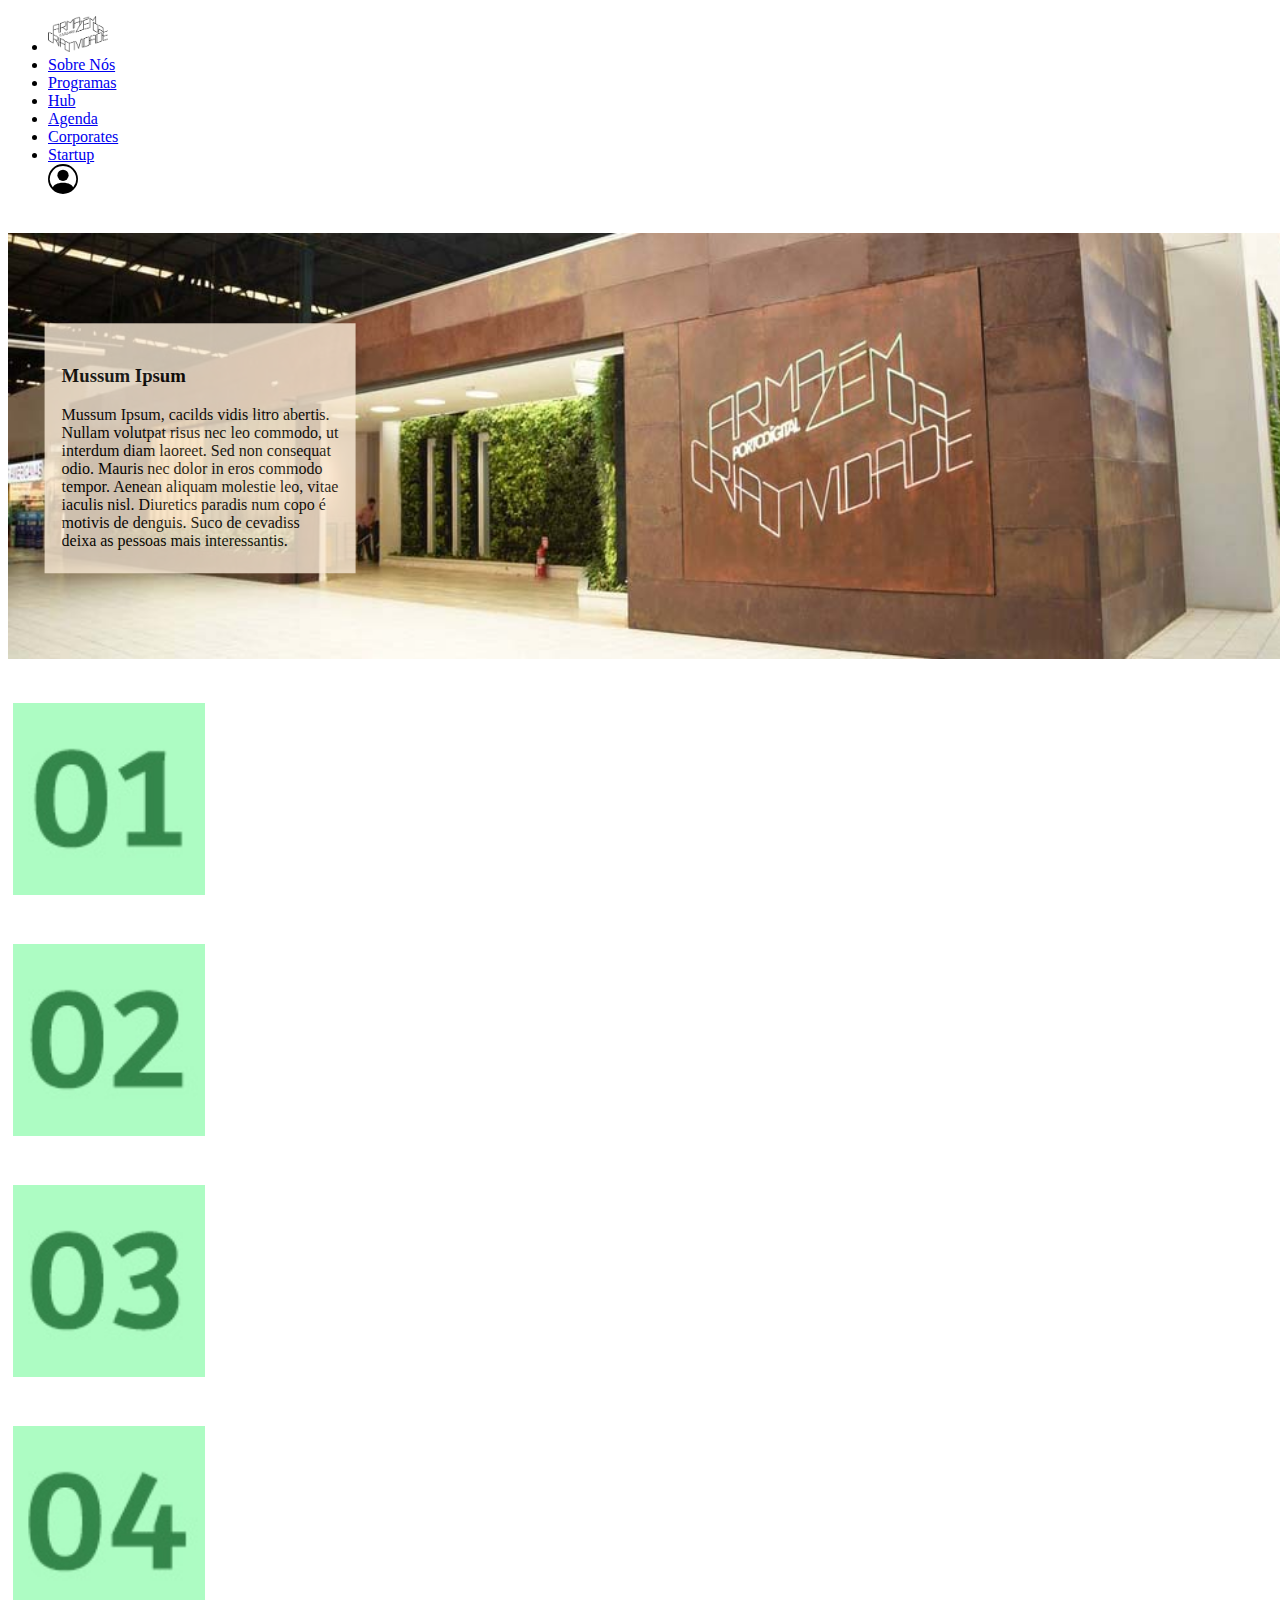
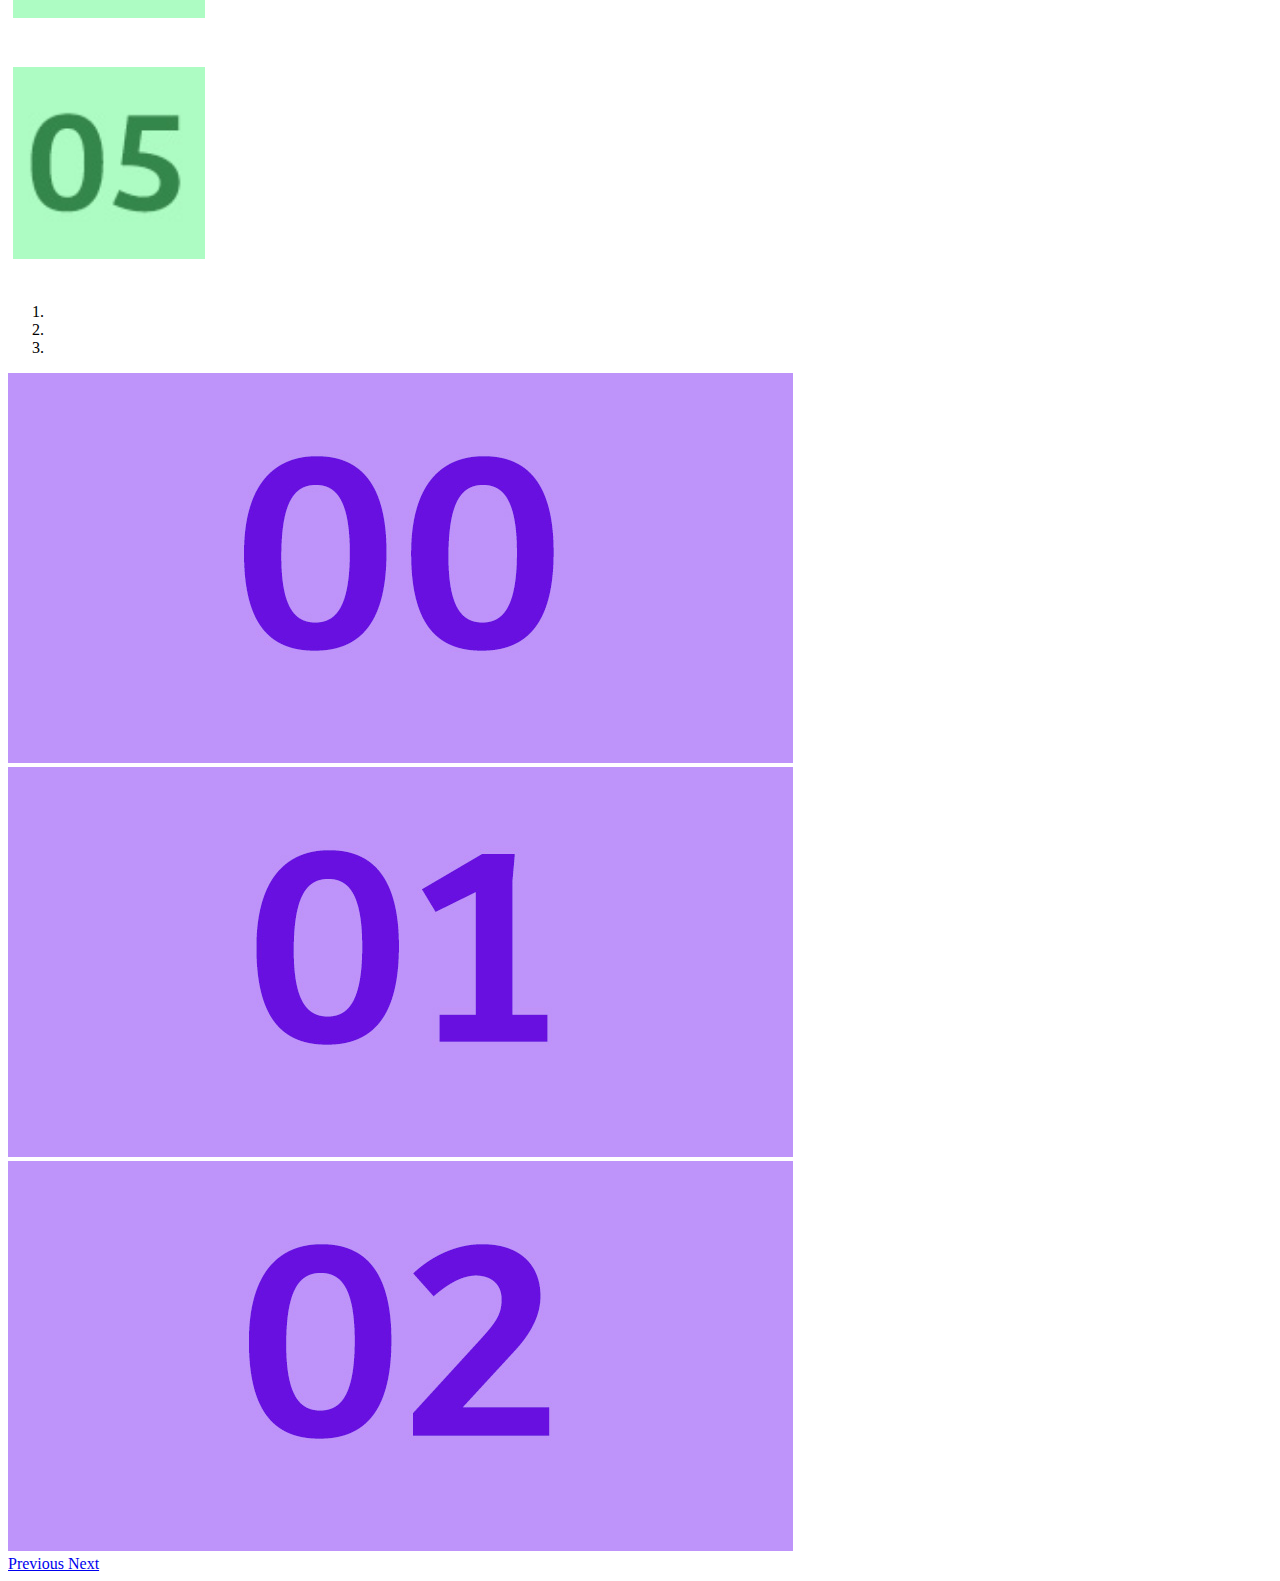
==== index.html @ 13d6757b "carousel" ====
<!DOCTYPE html>
<html lang="pt-br">
<head>
  <meta charset="UTF-8">
  <meta http-equiv="X-UA-Compatible" content="IE=edge">
  <meta name="viewport" content="width=device-width, initial-scale=1.0">
  <link href="https://cdn.jsdelivr.net/npm/bootstrap@5.0.0/dist/css/bootstrap.min.css" rel="stylesheet" integrity="sha384-wEmeIV1mKuiNpC+IOBjI7aAzPcEZeedi5yW5f2yOq55WWLwNGmvvx4Um1vskeMj0" crossorigin="anonymous">
  <link rel="stylesheet" href="./styles.css">
  <title>Document</title>
</head>
<body>
  <nav>
    <ul class="nav">
      <li class="nav-item">
        <a class="nav-link" href="./index.html">
          <img src="./imgs/Logo_ACC_Mono_Preta_smaller.png" class="rounded float-start" alt="Logo Armazém da Criatividade" width="60">
        </a>
      </li>
      <li class="nav-item">
        <a class="nav-link" href="./sobre.html">Sobre Nós</a>
      </li>
      <li class="nav-item">
        <a class="nav-link" href="./programas.html">Programas</a>
      </li>
      <li class="nav-item">
        <a class="nav-link" href="./hub.html">Hub</a>
      </li>
      <li class="nav-item">
        <a class="nav-link" href="./hub.html">Agenda</a>
      </li>
      <li class="nav-item">
        <a class="nav-link" href="./corporates.html">Corporates</a>
      </li>
      <li class="nav-item">
        <a class="nav-link" href="./startup.html">Startup</a>
      </li>
      <div id="loginicon">
        <svg xmlns="http://www.w3.org/2000/svg" width="30" height="30" fill="currentColor" class="bi bi-person-circle" viewBox="0 0 16 16">
          <path d="M11 6a3 3 0 1 1-6 0 3 3 0 0 1 6 0z"/>
          <path fill-rule="evenodd" d="M0 8a8 8 0 1 1 16 0A8 8 0 0 1 0 8zm8-7a7 7 0 0 0-5.468 11.37C3.242 11.226 4.805 10 8 10s4.757 1.225 5.468 2.37A7 7 0 0 0 8 1z"/>
        </svg>
      </div>
    </ul>    
  </nav>
  <div id="imghome01">
    <img src="./imgs/img_home_01.jpg" alt="Armazém da Criatividade" style="width:100%;">
    <div class="centered"><h3>Mussum Ipsum</h3>
      Mussum Ipsum, cacilds vidis litro abertis.</br>
Nullam volutpat risus nec leo commodo, ut</br>
interdum diam laoreet. Sed non consequat</br>
odio. Mauris nec dolor in eros commodo</br>
tempor. Aenean aliquam molestie leo, vitae</br>
iaculis nisl. Diuretics paradis num copo é</br>
motivis de denguis. Suco de cevadiss</br>
deixa as pessoas mais interessantis.</div>
  </div>

  <div class="row">
    <div class="column">
      <img src="./imgs/report01.jpg" alt="Report 01" class="imgreport">
    </div>
    <div class="column">
      <img src="./imgs/report02.jpg" alt="Report 02" class="imgreport">
    </div>
    <div class="column">
      <img src="./imgs/report03.jpg" alt="Report 03" class="imgreport">
    </div>
    <div class="column">
      <img src="./imgs/report04.jpg" alt="Report 04" class="imgreport">
    </div>
    <div class="column">
      <img src="./imgs/report05.jpg" alt="Report 05" class="imgreport">
    </div>
  </div>

  <div id="carouselExampleIndicators" class="carousel slide" data-ride="carousel">
    <ol class="carousel-indicators">
      <li data-target="#carouselExampleIndicators" data-slide-to="0" class="active"></li>
      <li data-target="#carouselExampleIndicators" data-slide-to="1"></li>
      <li data-target="#carouselExampleIndicators" data-slide-to="2"></li>
    </ol>
    <div class="carousel-inner">
      <div class="carousel-item active">
        <img class="d-block w-100" src="./imgs/carousel00.jpg" alt="First slide">
      </div>
      <div class="carousel-item">
        <img class="d-block w-100" src="./imgs/carousel01.jpg" alt="Second slide">
      </div>
      <div class="carousel-item">
        <img class="d-block w-100" src="./imgs/carousel02.jpg" alt="Third slide">
      </div>
    </div>
    <a class="carousel-control-prev" href="#carouselExampleIndicators" role="button" data-slide="prev">
      <span class="carousel-control-prev-icon" aria-hidden="true"></span>
      <span class="sr-only">Previous</span>
    </a>
    <a class="carousel-control-next" href="#carouselExampleIndicators" role="button" data-slide="next">
      <span class="carousel-control-next-icon" aria-hidden="true"></span>
      <span class="sr-only">Next</span>
    </a>
  </div>





   <script src="https://cdn.jsdelivr.net/npm/bootstrap@5.0.0/dist/js/bootstrap.bundle.min.js" integrity="sha384-p34f1UUtsS3wqzfto5wAAmdvj+osOnFyQFpp4Ua3gs/ZVWx6oOypYoCJhGGScy+8" crossorigin="anonymous"></script>
</body>
</html>
---- styles.css ----
body{
    width: 100%;
}
.navbar ul {
    width: 100%;
    list-style: none;
    text-align: left;
    padding: 0;
    margin: 0;
    background-color: white;
}

.navbar li {
    display: inline-block;
}

.navbar a {
    text-decoration: none;
    color: black;
    display: block;
    padding: 15px;
    font-size: 20px;
    transition: 0.4s;

}

#imghome01 {
    width: 100%;
    margin-top: 35px;
    position: relative;
}

.container {
    position: relative;
    text-align: center;
    color: white;
  }

  /* Centered text */
.centered {
    position: absolute;
    top: 50%;
    left: 15%;
    transform: translate(-50%, -50%);
    background-color: antiquewhite;
    opacity: 80%;
    padding: 23px 17px 23px 17px;
  }

  /* Five image containers (use 25% for four, and 50% for two, etc) */
.column {
    width: 20%;
    padding: 5px;
    justify-content: space-around;
    margin-top: 35px;
  }
  
  /* Clear floats after image containers */
  .row::after {
    content: "";
    clear: both;
    display: table;
  }

  .imgreport{
      width: 75%;
  }

  #carouselExampleIndicators{
      margin-top: 35px;
  }
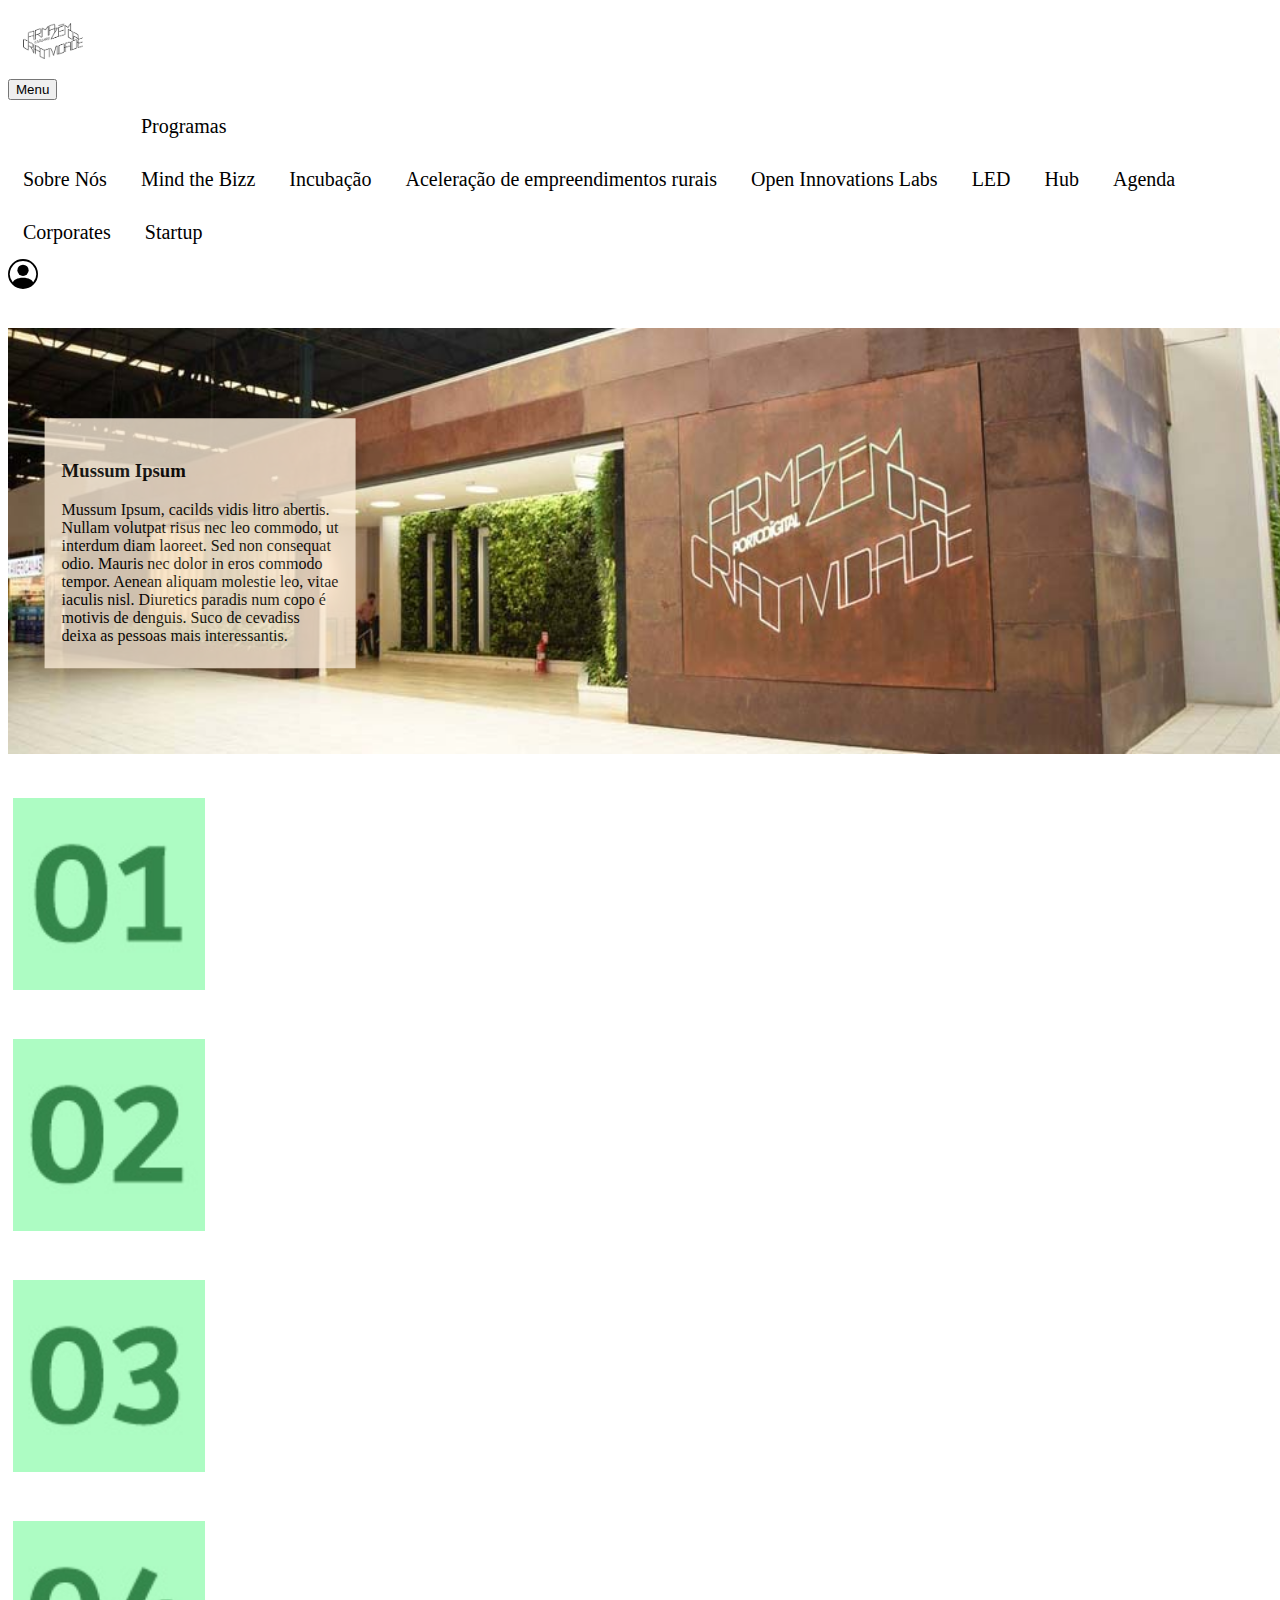
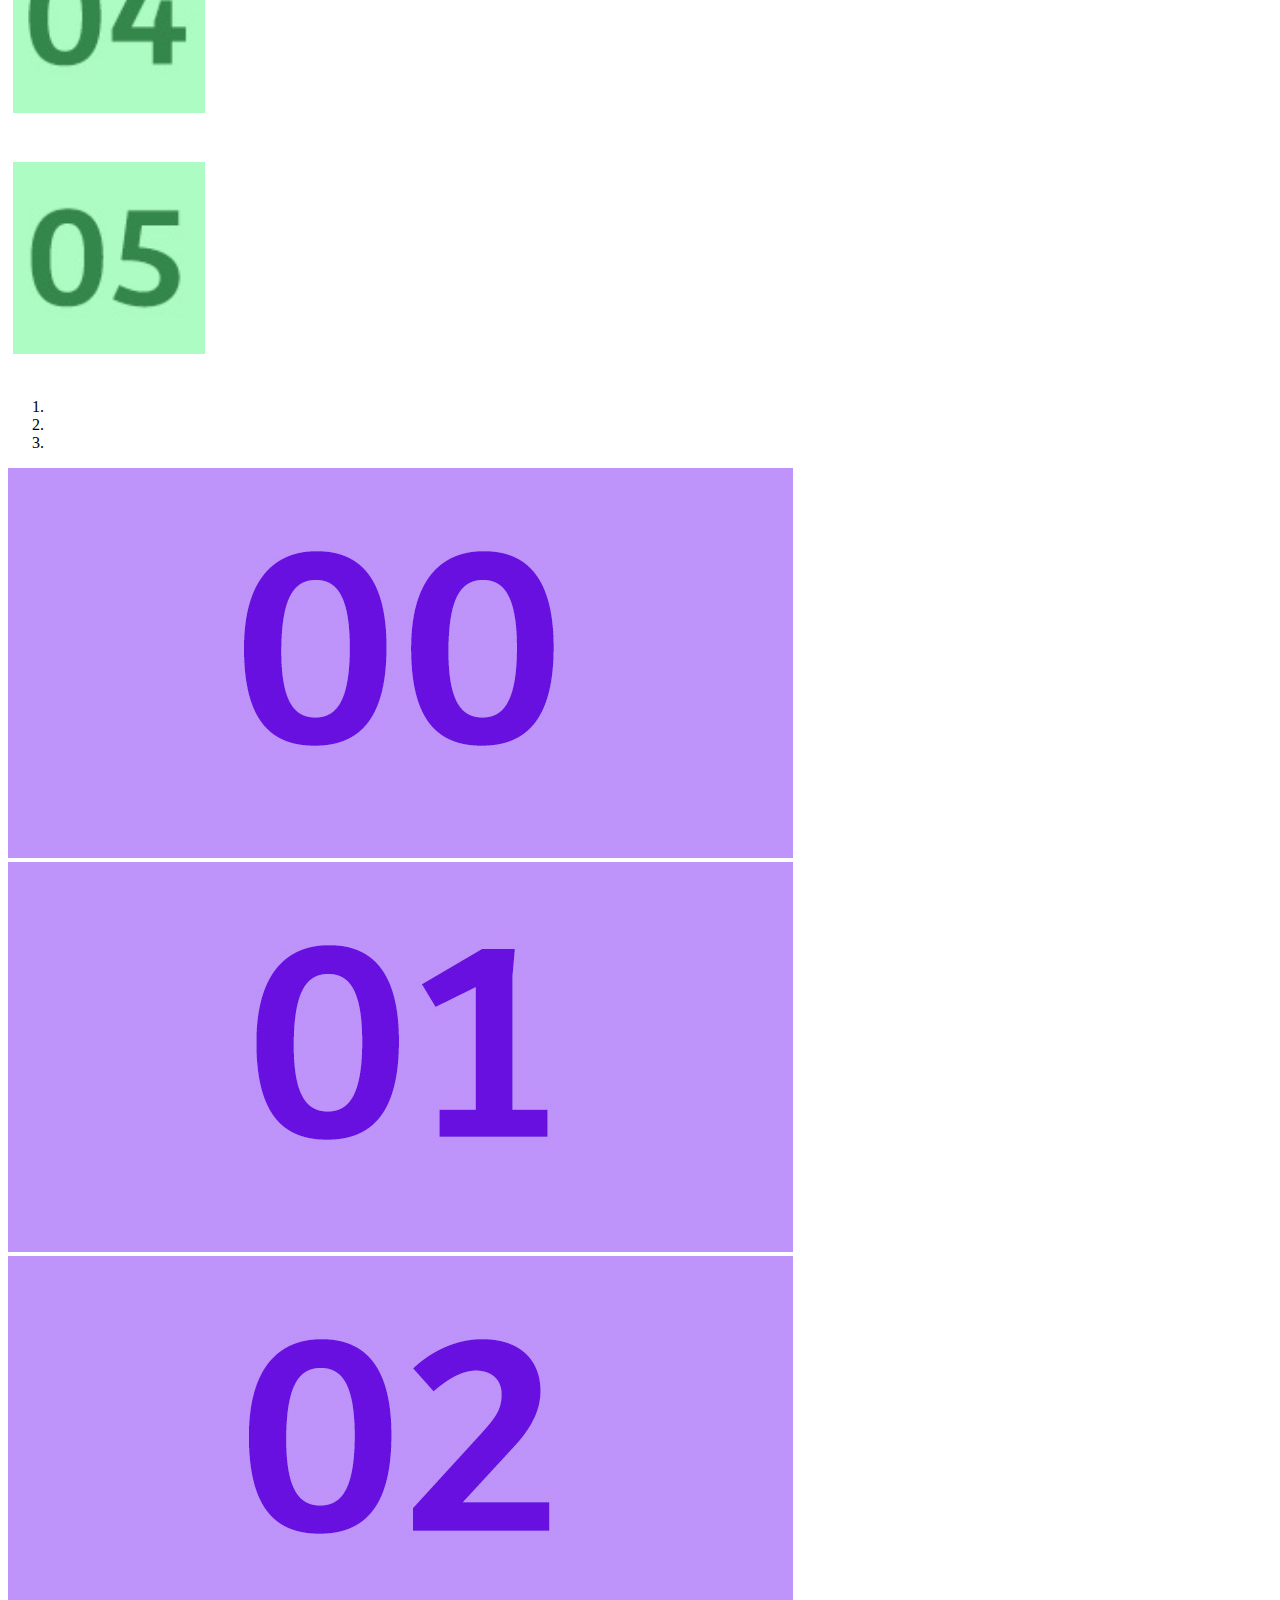
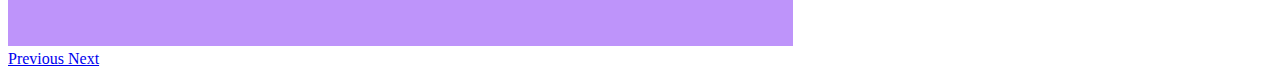
==== commit 34345297: "dropdown menu" ====
--- a/index.html
+++ b/index.html
@@ -4,36 +4,63 @@
   <meta charset="UTF-8">
   <meta http-equiv="X-UA-Compatible" content="IE=edge">
   <meta name="viewport" content="width=device-width, initial-scale=1.0">
-  <link href="https://cdn.jsdelivr.net/npm/bootstrap@5.0.0/dist/css/bootstrap.min.css" rel="stylesheet" integrity="sha384-wEmeIV1mKuiNpC+IOBjI7aAzPcEZeedi5yW5f2yOq55WWLwNGmvvx4Um1vskeMj0" crossorigin="anonymous">
+  <link href="https://cdn.jsdelivr.net/npm/bootstrap@5.0.0/dist/css/bootstrap.min.css" 
+  rel="stylesheet" integrity="sha384-wEmeIV1mKuiNpC+IOBjI7aAzPcEZeedi5yW5f2yOq55WWLwNGmvvx4Um1vskeMj0" 
+  crossorigin="anonymous">
   <link rel="stylesheet" href="./styles.css">
   <title>Document</title>
 </head>
 <body>
-  <nav>
+  <nav class="navbar navbar-expand-md navbar-light">
+    <a class="navbar-brand mb-0 h1" href="./index.html">
+      <img src="./imgs/Logo_ACC_Mono_Preta_smaller.png" 
+      class="d-inline-block align-top" alt="Logo Armazém da Criatividade" width="60">
+    </a>
+    <button type="button" data-bs-toggle="collapse" 
+    data-bs-target="#navbarNav" class="navbar-toggler" 
+    aria-controls="navbarNav" aria-expanded="false" aria-label="Toggle navigation">
+      Menu
+    </button>
+    <div class="collapse navbar-collapse">
     <ul class="nav">
-      <li class="nav-item">
-        <a class="nav-link" href="./index.html">
-          <img src="./imgs/Logo_ACC_Mono_Preta_smaller.png" class="rounded float-start" alt="Logo Armazém da Criatividade" width="60">
-        </a>
-      </li>
-      <li class="nav-item">
+      <li class="nav-item active">
         <a class="nav-link" href="./sobre.html">Sobre Nós</a>
       </li>
-      <li class="nav-item">
-        <a class="nav-link" href="./programas.html">Programas</a>
+      <li class="nav-item dropdown">
+        <a href="#" class="nav-link dropdown-toggle" id="navbarDropdown" 
+        role="button" data-bs-toggle="dropdown" aria-expanded="false">
+          Programas</a>
+          <ul class="dropdown-menu" aria-labelledby="navbarDropdown">
+            <li>
+              <a href="#" class="dropdown-item">Mind the Bizz</a>
+            </li>
+            <li>
+              <a href="#" class="dropdown-item">Incubação</a>
+            </li>
+            <li>
+              <a href="#" class="dropdown-item">Aceleração de empreendimentos rurais</a>
+            </li>
+            <li>
+              <a href="#" class="dropdown-item">Open Innovations Labs</a>
+            </li>
+            <li>
+              <a href="#" class="dropdown-item">LED</a>
+            </li>
+          </ul>
       </li>
-      <li class="nav-item">
+      <li class="nav-item active">
         <a class="nav-link" href="./hub.html">Hub</a>
       </li>
-      <li class="nav-item">
+      <li class="nav-item active">
         <a class="nav-link" href="./hub.html">Agenda</a>
       </li>
-      <li class="nav-item">
+      <li class="nav-item active">
         <a class="nav-link" href="./corporates.html">Corporates</a>
       </li>
-      <li class="nav-item">
+      <li class="nav-item active">
         <a class="nav-link" href="./startup.html">Startup</a>
       </li>
+    </div>
       <div id="loginicon">
         <svg xmlns="http://www.w3.org/2000/svg" width="30" height="30" fill="currentColor" class="bi bi-person-circle" viewBox="0 0 16 16">
           <path d="M11 6a3 3 0 1 1-6 0 3 3 0 0 1 6 0z"/>
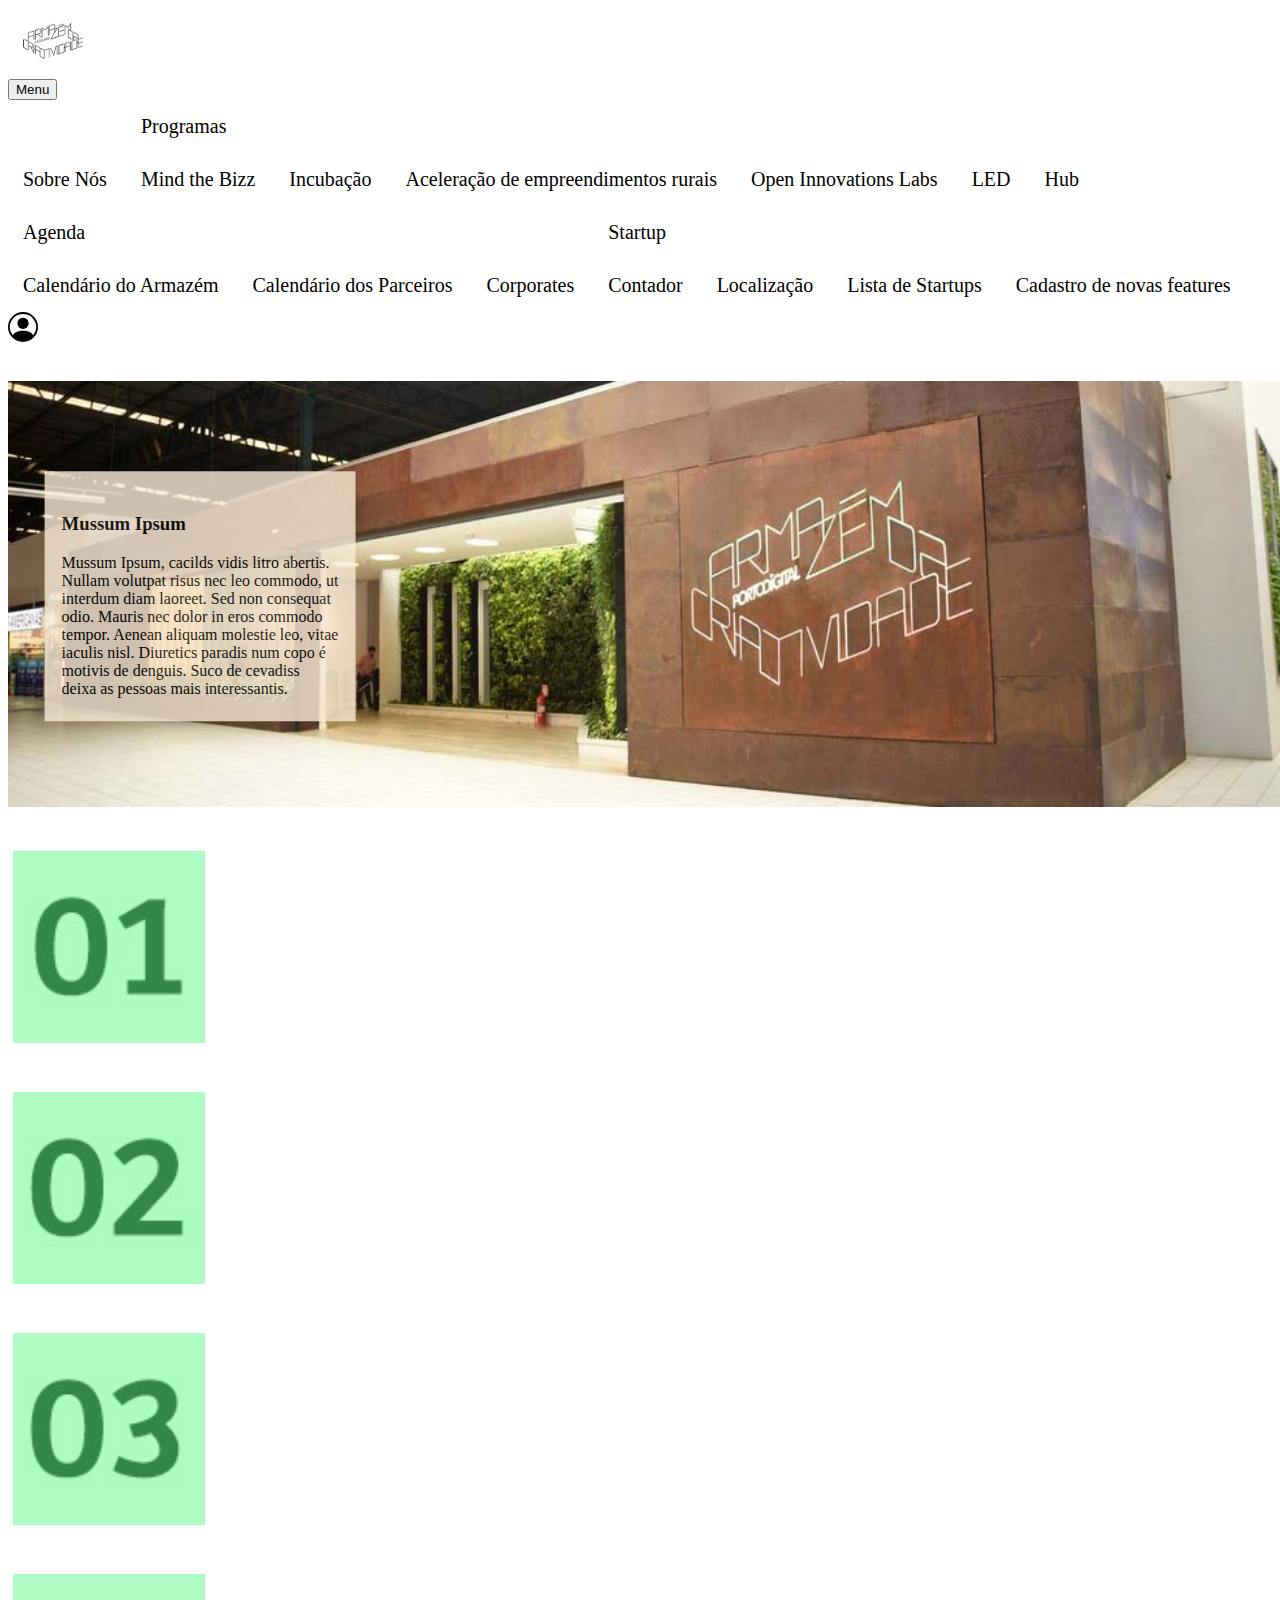
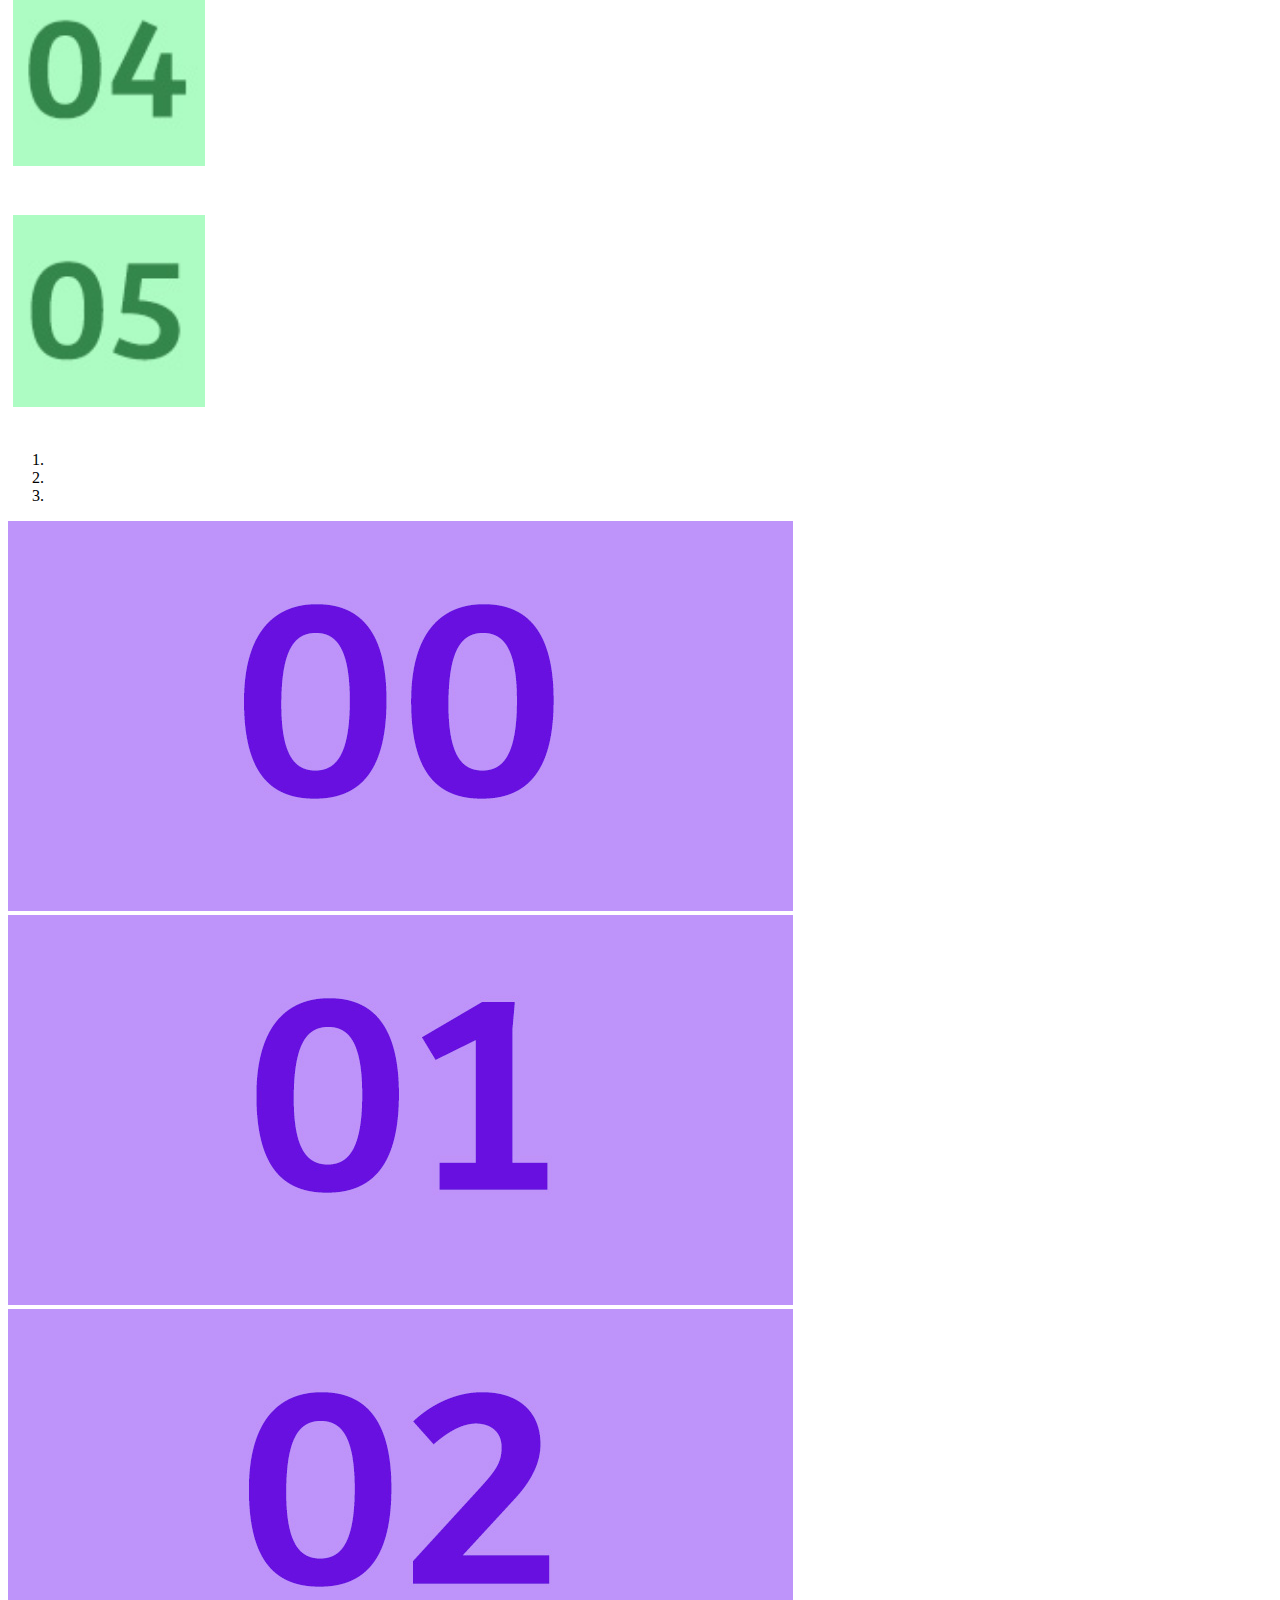
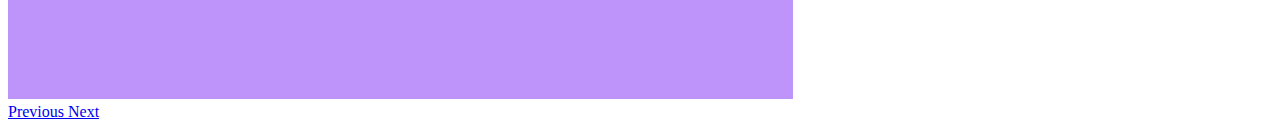
==== commit a46d4726: "all dropdown menu" ====
--- a/index.html
+++ b/index.html
@@ -26,7 +26,7 @@
       <li class="nav-item active">
         <a class="nav-link" href="./sobre.html">Sobre Nós</a>
       </li>
-      <li class="nav-item dropdown">
+      <li class="nav-item active">
         <a href="#" class="nav-link dropdown-toggle" id="navbarDropdown" 
         role="button" data-bs-toggle="dropdown" aria-expanded="false">
           Programas</a>
@@ -52,13 +52,37 @@
         <a class="nav-link" href="./hub.html">Hub</a>
       </li>
       <li class="nav-item active">
-        <a class="nav-link" href="./hub.html">Agenda</a>
+        <a href="#" class="nav-link dropdown-toggle" id="navbarDropdown" 
+        role="button" data-bs-toggle="dropdown" aria-expanded="false">Agenda</a>
+        <ul class="dropdown-menu" aria-labelledby="navbarDropdown">
+        <li>
+          <a href="#" class="dropdown-item">Calendário do Armazém</a>
+        </li>
+        <li>
+          <a href="#" class="dropdown-item">Calendário dos Parceiros</a>
+        </li>
+      </ul>
       </li>
       <li class="nav-item active">
         <a class="nav-link" href="./corporates.html">Corporates</a>
       </li>
       <li class="nav-item active">
-        <a class="nav-link" href="./startup.html">Startup</a>
+        <a href="#" class="nav-link dropdown-toggle" id="navbarDropdown" 
+        role="button" data-bs-toggle="dropdown" aria-expanded="false">Startup</a>
+        <ul class="dropdown-menu" aria-labelledby="navbarDropdown">
+          <li>
+            <a href="#" class="dropdown-item">Contador</a>
+          </li>
+          <li>
+            <a href="#" class="dropdown-item">Localização</a>
+          </li>
+          <li>
+            <a href="#" class="dropdown-item">Lista de Startups</a>
+          </li>
+          <li>
+            <a href="#" class="dropdown-item">Cadastro de novas features</a>
+          </li>
+        </ul>
       </li>
     </div>
       <div id="loginicon">
